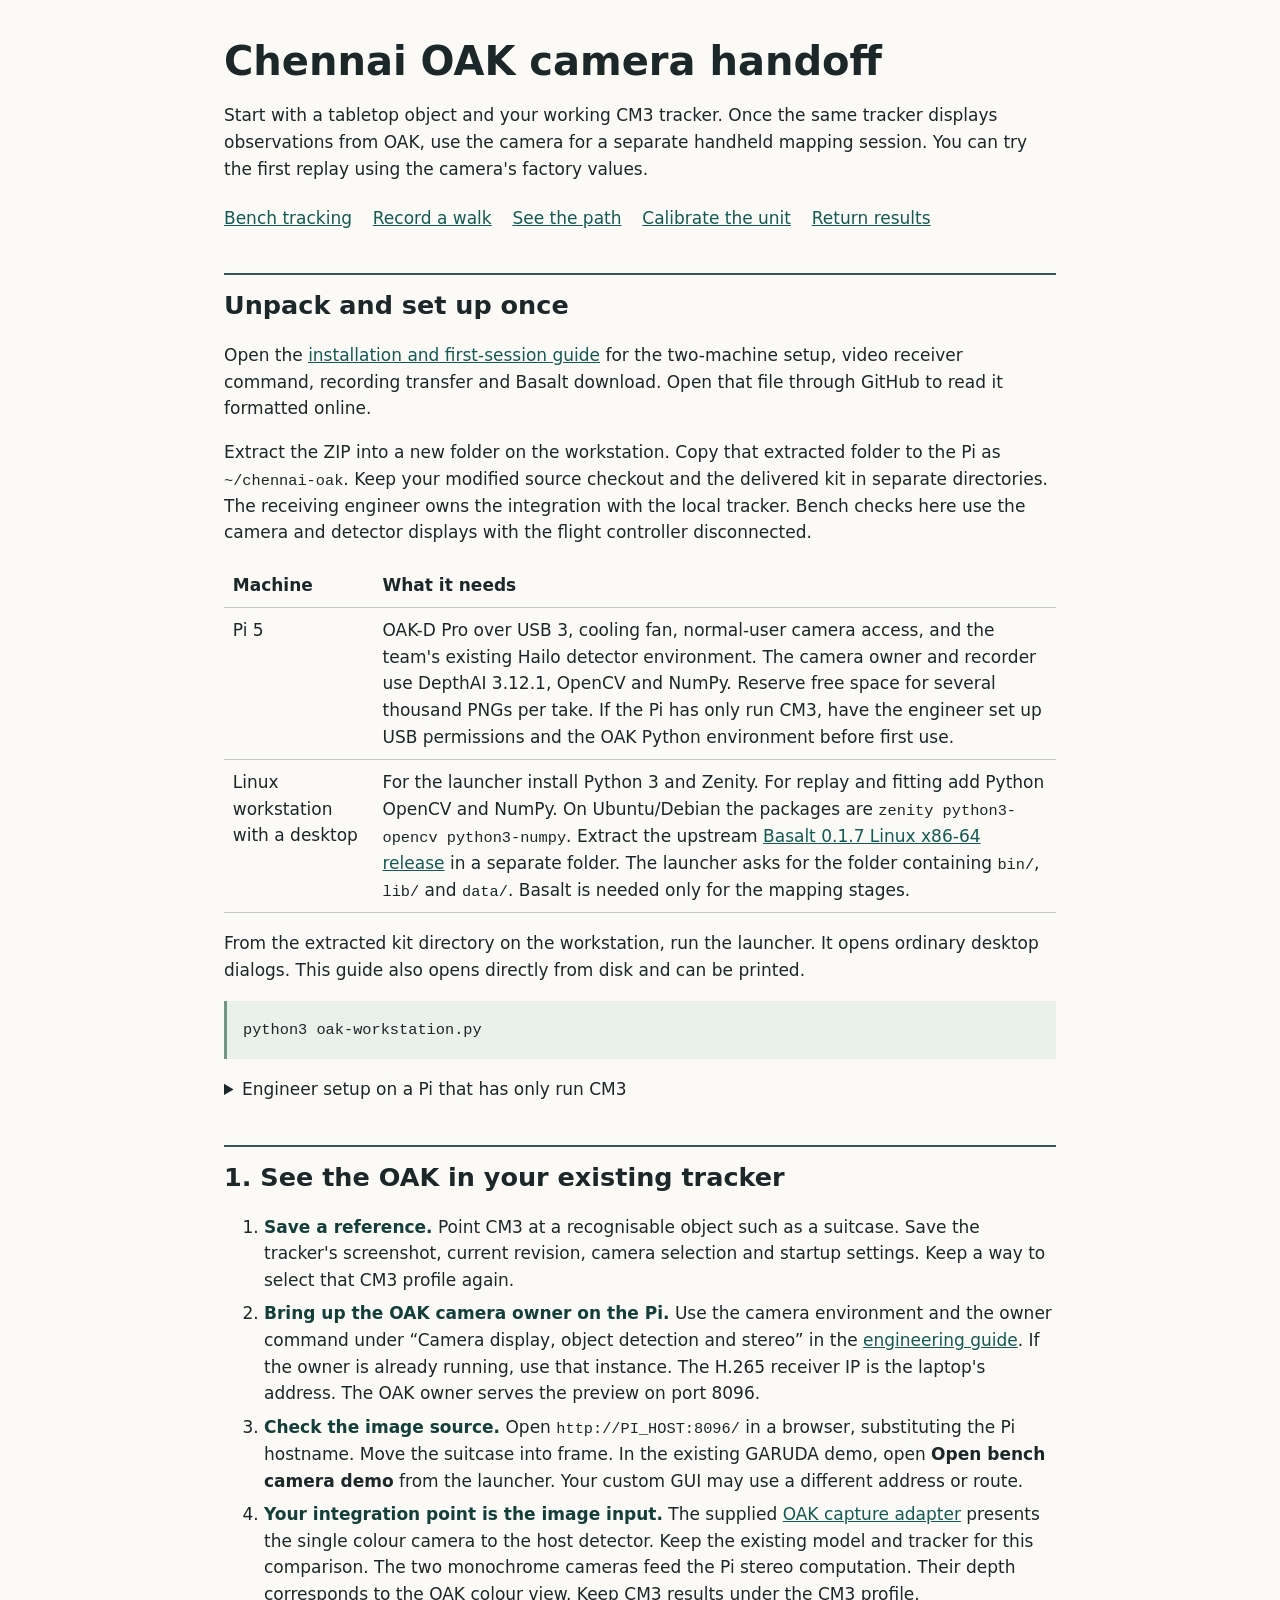
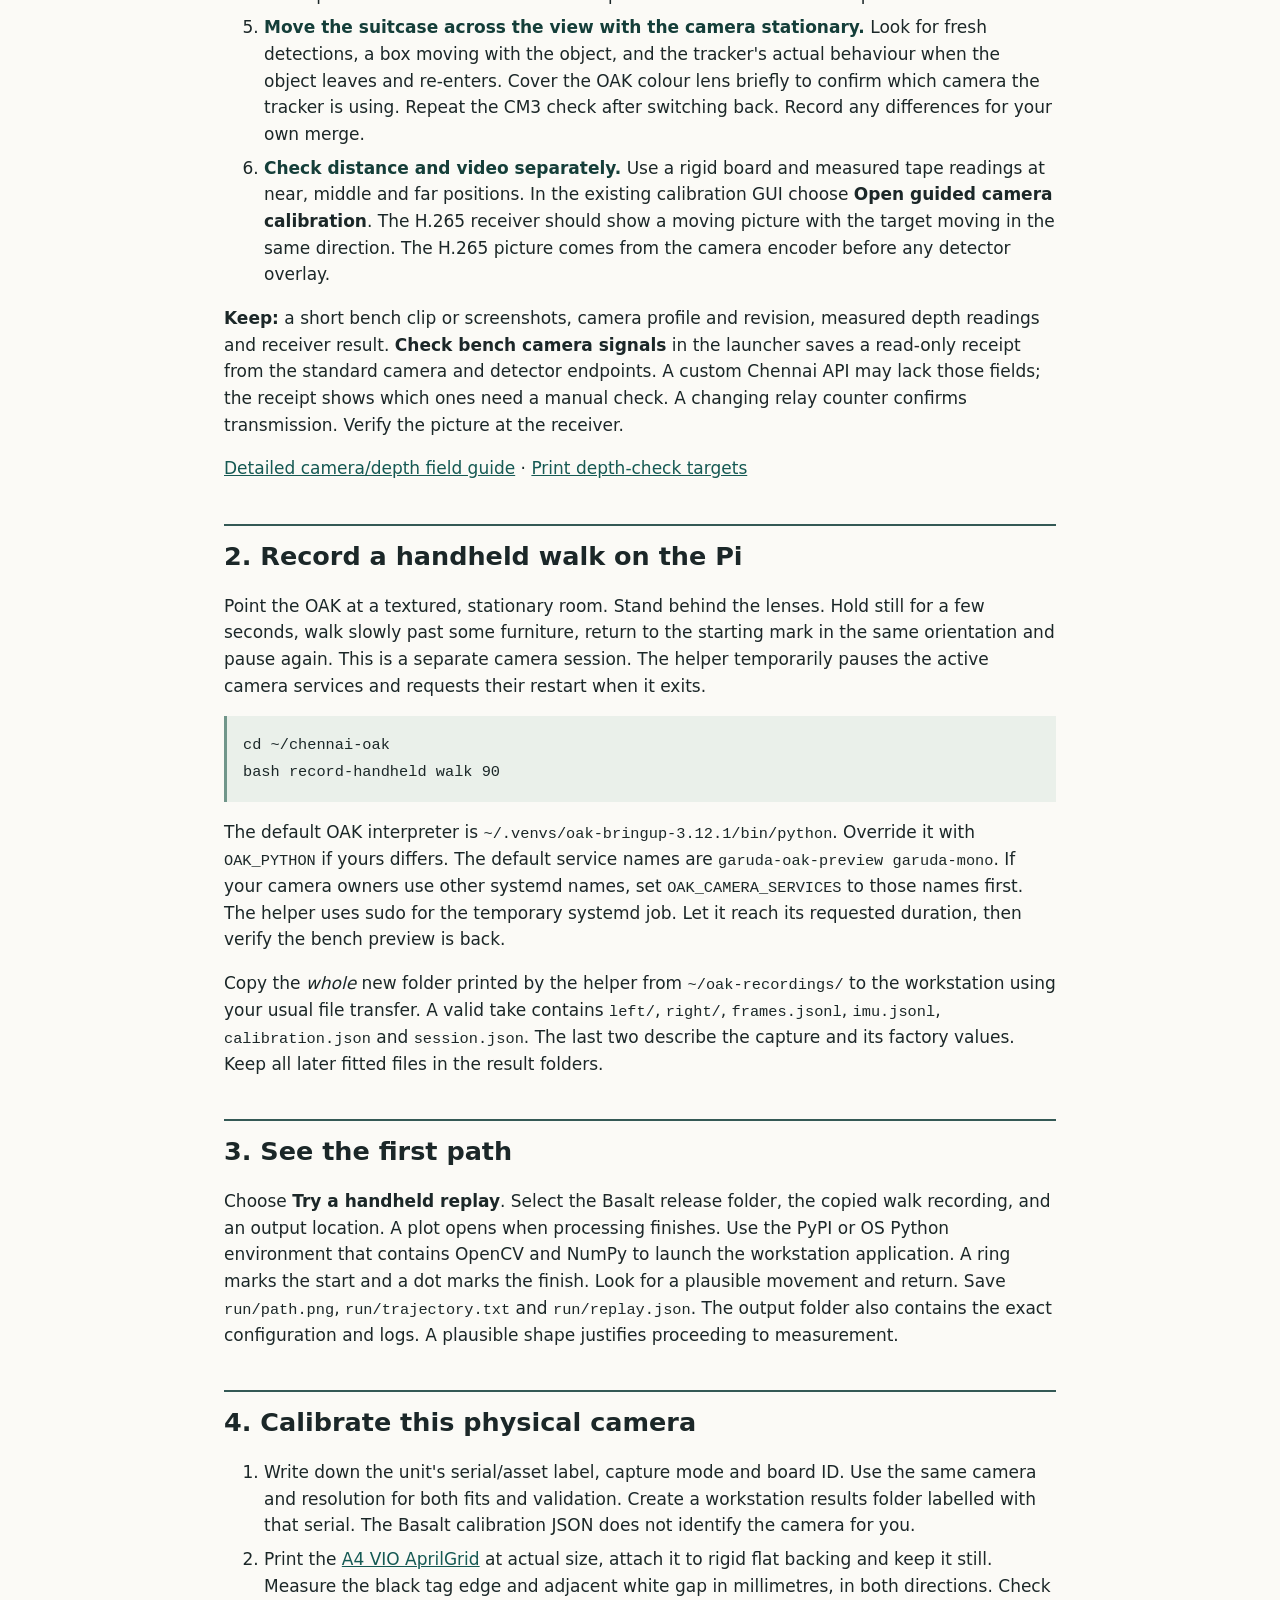
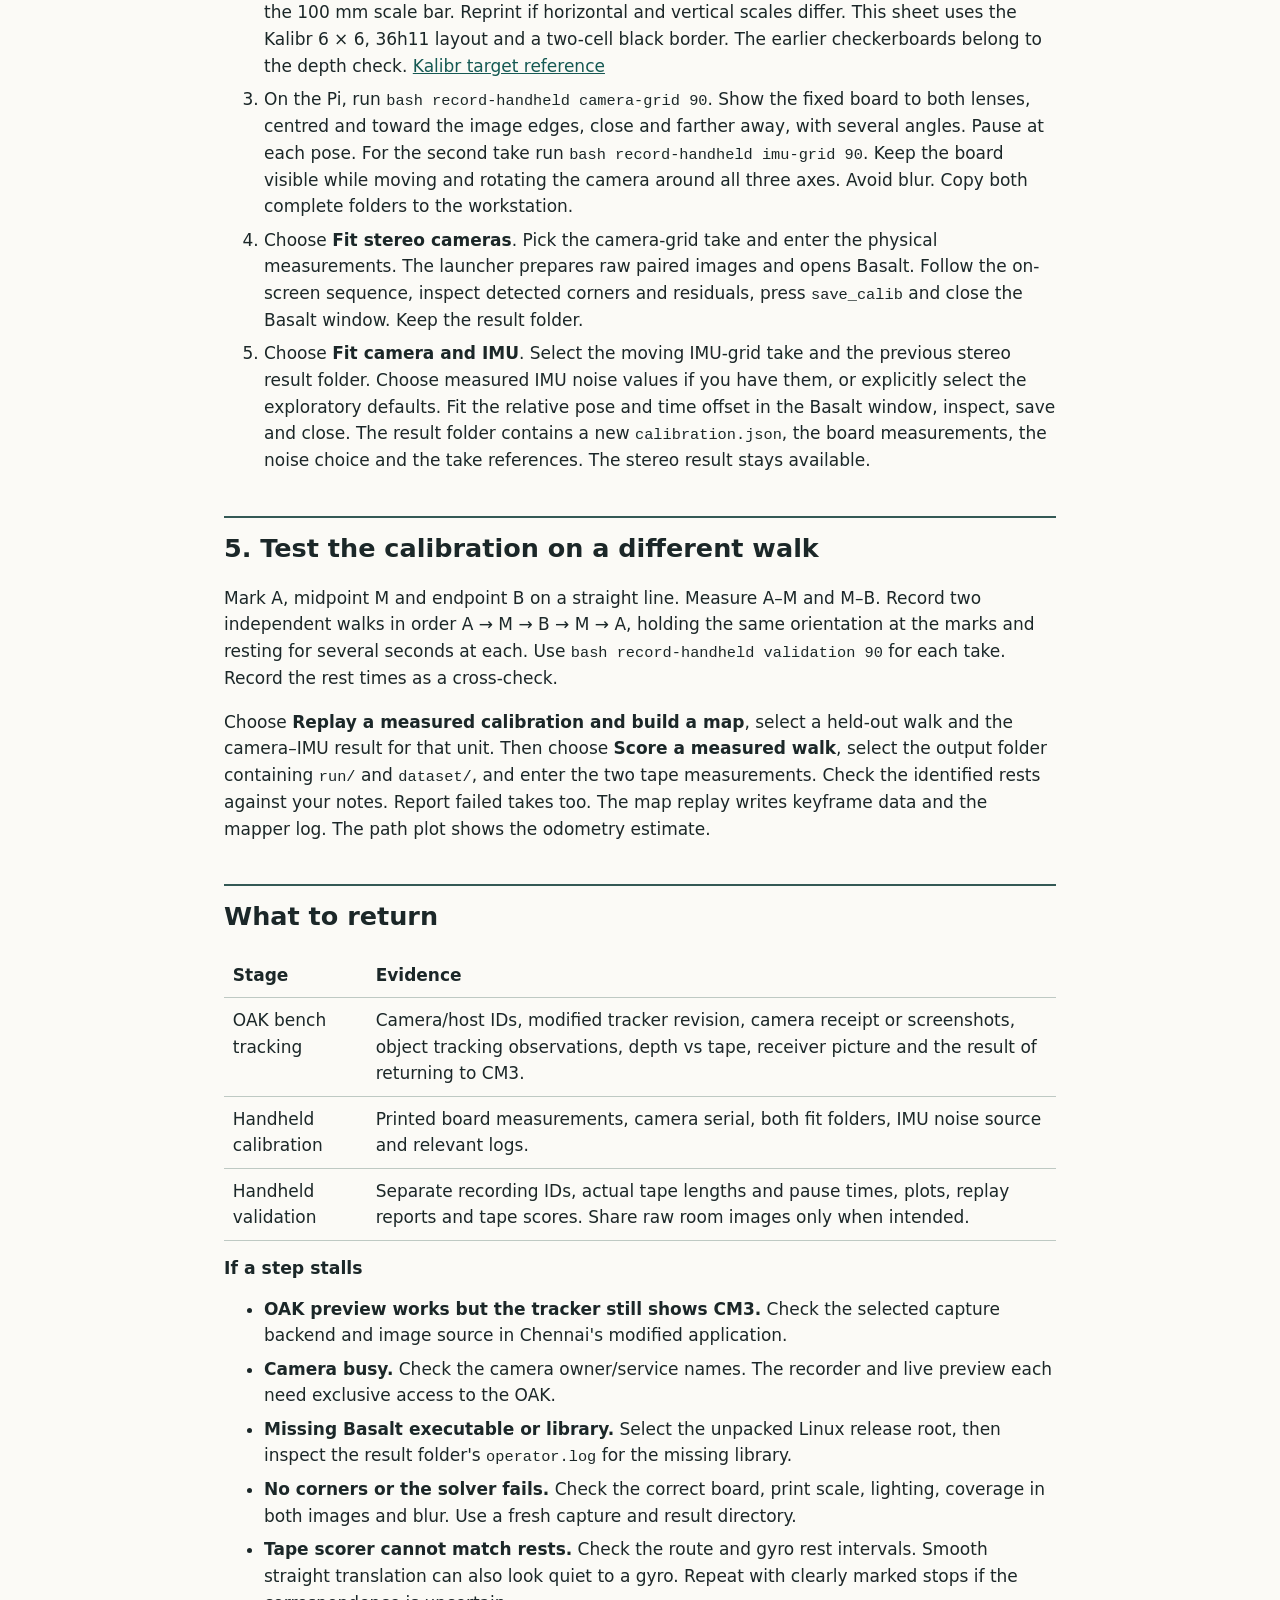
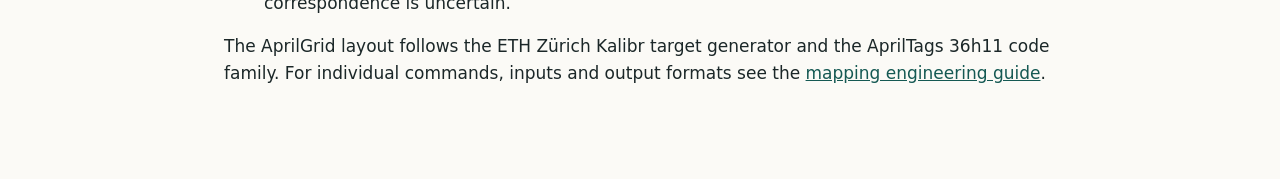
==== START_HERE.html @ a5230a91 "Release the Chennai OAK camera and handheld mapping kit" ====
<!doctype html>
<html lang="en"><meta charset="utf-8"><meta name="viewport" content="width=device-width,initial-scale=1">
<title>Chennai · OAK camera handoff</title>
<style>
*{box-sizing:border-box}body{margin:auto;max-width:55rem;padding:2rem 1.5rem 5rem;color:#1b2728;background:#fbfaf6;font:17px/1.57 "Source Sans 3",system-ui,sans-serif}h1,h2,h3{line-height:1.17}h1{font-size:2.5rem;margin:.4rem 0}h2{margin-top:2.6rem;border-top:2px solid #345955;padding-top:1rem}h3{font-size:1.08rem}a{color:#155953}nav{display:flex;flex-wrap:wrap;gap:.5rem 1.3rem;margin:1.4rem 0}pre{white-space:pre-wrap;overflow-wrap:anywhere;padding:1rem;background:#eaf0ea;border-left:3px solid #71968a}code{font: .9em/1.5 "IBM Plex Mono",monospace}li{margin:.42rem 0}td,th{vertical-align:top;text-align:left;padding:.55rem;border-bottom:1px solid #bec9c3}table{border-collapse:collapse;width:100%}strong{color:#143e39}@media print{body{background:white;padding:0;font-size:11pt}nav{display:none}pre,tr{break-inside:avoid}h2,h3{break-after:avoid}}
</style>
<main>
<h1>Chennai OAK camera handoff</h1>
<p>Start with a tabletop object and your working CM3 tracker. Once the same tracker displays observations from OAK, use the camera for a separate handheld mapping session. You can try the first replay using the camera's factory values.</p>
<nav><a href="#tracking">Bench tracking</a><a href="#record">Record a walk</a><a href="#replay">See the path</a><a href="#calibrate">Calibrate the unit</a><a href="#return">Return results</a></nav>
<h2>Unpack and set up once</h2>
<p>Open the <a href="README.md">installation and first-session guide</a> for the two-machine setup, video receiver command, recording transfer and Basalt download. Open that file through GitHub to read it formatted online.</p>
<p>Extract the ZIP into a new folder on the workstation. Copy that extracted folder to the Pi as <code>~/chennai-oak</code>. Keep your modified source checkout and the delivered kit in separate directories. The receiving engineer owns the integration with the local tracker. Bench checks here use the camera and detector displays with the flight controller disconnected.</p>
<table><thead><tr><th>Machine</th><th>What it needs</th></tr></thead><tbody>
<tr><td>Pi 5</td><td>OAK-D Pro over USB 3, cooling fan, normal-user camera access, and the team's existing Hailo detector environment. The camera owner and recorder use DepthAI 3.12.1, OpenCV and NumPy. Reserve free space for several thousand PNGs per take. If the Pi has only run CM3, have the engineer set up USB permissions and the OAK Python environment before first use.</td></tr>
<tr><td>Linux workstation with a desktop</td><td>For the launcher install Python 3 and Zenity. For replay and fitting add Python OpenCV and NumPy. On Ubuntu/Debian the packages are <code>zenity python3-opencv python3-numpy</code>. Extract the upstream <a href="https://gitlab.com/VladyslavUsenko/basalt/-/releases/0.1.7">Basalt 0.1.7 Linux x86-64 release</a> in a separate folder. The launcher asks for the folder containing <code>bin/</code>, <code>lib/</code> and <code>data/</code>. Basalt is needed only for the mapping stages.</td></tr>
</tbody></table>
<p>From the extracted kit directory on the workstation, run the launcher. It opens ordinary desktop dialogs. This guide also opens directly from disk and can be printed.</p>
<pre><code>python3 oak-workstation.py</code></pre>

<details><summary>Engineer setup on a Pi that has only run CM3</summary>
<p>Keep the camera SDK in its own environment. With the OS OpenCV and NumPy packages available, create the OAK environment and verify imports. The sample device rules reference the sending Pi’s <code>garuda</code> group. Have the administrator match this to the intended local group. The normal station user needs OAK USB access; the kit includes the <a href="hosts/pi5/oak/80-garuda-oak.rules">device rules</a> used on the sending Pi. Apply them through the local administrator if needed, then reconnect the OAK. Use a USB 3 data cable. The video relay uses the GStreamer H.265 parser and RTP payloader.</p>
<pre><code>python3 -m venv --system-site-packages ~/.venvs/oak-bringup-3.12.1
~/.venvs/oak-bringup-3.12.1/bin/python -m pip install --only-binary=:all: depthai==3.12.1
~/.venvs/oak-bringup-3.12.1/bin/python -c 'import depthai, cv2, numpy; print(depthai.__version__)'
gst-inspect-1.0 h265parse
gst-inspect-1.0 rtph265pay</code></pre>
<p>If the standard camera calibration page is missing, launch its supplied service in a terminal on the Pi with <code>python3 hosts/pi5/oak_calibration.py</code> using a Python environment with OpenCV and NumPy. Open <code>http://PI_HOST:8099/camera</code> from the bench LAN. This serves the depth-check workspace alongside the existing tracker. The camera owner uses port 8096.</p>
</details>
<h2 id="tracking">1. See the OAK in your existing tracker</h2>
<ol>
<li><strong>Save a reference.</strong> Point CM3 at a recognisable object such as a suitcase. Save the tracker's screenshot, current revision, camera selection and startup settings. Keep a way to select that CM3 profile again.</li>
<li><strong>Bring up the OAK camera owner on the Pi.</strong> Use the camera environment and the owner command under “Camera display, object detection and stereo” in the <a href="docs/CHENNAI_OAK_MAPPING.md">engineering guide</a>. If the owner is already running, use that instance. The H.265 receiver IP is the laptop's address. The OAK owner serves the preview on port 8096.</li>
<li><strong>Check the image source.</strong> Open <code>http://PI_HOST:8096/</code> in a browser, substituting the Pi hostname. Move the suitcase into frame. In the existing GARUDA demo, open <b>Open bench camera demo</b> from the launcher. Your custom GUI may use a different address or route.</li>
<li><strong>Your integration point is the image input.</strong> The supplied <a href="hosts/pi5/oak_capture.py">OAK capture adapter</a> presents the single colour camera to the host detector. Keep the existing model and tracker for this comparison. The two monochrome cameras feed the Pi stereo computation. Their depth corresponds to the OAK colour view. Keep CM3 results under the CM3 profile.</li>
<li><strong>Move the suitcase across the view with the camera stationary.</strong> Look for fresh detections, a box moving with the object, and the tracker's actual behaviour when the object leaves and re-enters. Cover the OAK colour lens briefly to confirm which camera the tracker is using. Repeat the CM3 check after switching back. Record any differences for your own merge.</li>
<li><strong>Check distance and video separately.</strong> Use a rigid board and measured tape readings at near, middle and far positions. In the existing calibration GUI choose <b>Open guided camera calibration</b>. The H.265 receiver should show a moving picture with the target moving in the same direction. The H.265 picture comes from the camera encoder before any detector overlay.</li>
</ol>
<p><b>Keep:</b> a short bench clip or screenshots, camera profile and revision, measured depth readings and receiver result. <b>Check bench camera signals</b> in the launcher saves a read-only receipt from the standard camera and detector endpoints. A custom Chennai API may lack those fields; the receipt shows which ones need a manual check. A changing relay counter confirms transmission. Verify the picture at the receiver.</p>
<p><a href="hosts/pi5/demo/chennai/OPERATOR.md">Detailed camera/depth field guide</a> · <a href="hosts/pi5/demo/chennai/oak-targets-a4.pdf">Print depth-check targets</a></p>

<h2 id="record">2. Record a handheld walk on the Pi</h2>
<p>Point the OAK at a textured, stationary room. Stand behind the lenses. Hold still for a few seconds, walk slowly past some furniture, return to the starting mark in the same orientation and pause again. This is a separate camera session. The helper temporarily pauses the active camera services and requests their restart when it exits.</p>
<pre><code>cd ~/chennai-oak
bash record-handheld walk 90</code></pre>
<p>The default OAK interpreter is <code>~/.venvs/oak-bringup-3.12.1/bin/python</code>. Override it with <code>OAK_PYTHON</code> if yours differs. The default service names are <code>garuda-oak-preview garuda-mono</code>. If your camera owners use other systemd names, set <code>OAK_CAMERA_SERVICES</code> to those names first. The helper uses sudo for the temporary systemd job. Let it reach its requested duration, then verify the bench preview is back.</p>
<p>Copy the <em>whole</em> new folder printed by the helper from <code>~/oak-recordings/</code> to the workstation using your usual file transfer. A valid take contains <code>left/</code>, <code>right/</code>, <code>frames.jsonl</code>, <code>imu.jsonl</code>, <code>calibration.json</code> and <code>session.json</code>. The last two describe the capture and its factory values. Keep all later fitted files in the result folders.</p>

<h2 id="replay">3. See the first path</h2>
<p>Choose <b>Try a handheld replay</b>. Select the Basalt release folder, the copied walk recording, and an output location. A plot opens when processing finishes. Use the PyPI or OS Python environment that contains OpenCV and NumPy to launch the workstation application. A ring marks the start and a dot marks the finish. Look for a plausible movement and return. Save <code>run/path.png</code>, <code>run/trajectory.txt</code> and <code>run/replay.json</code>. The output folder also contains the exact configuration and logs. A plausible shape justifies proceeding to measurement.</p>

<h2 id="calibrate">4. Calibrate this physical camera</h2>
<ol>
<li>Write down the unit's serial/asset label, capture mode and board ID. Use the same camera and resolution for both fits and validation. Create a workstation results folder labelled with that serial. The Basalt calibration JSON does not identify the camera for you.</li>
<li>Print the <a href="hosts/pi5/demo/chennai/oak-aprilgrid-a4.pdf">A4 VIO AprilGrid</a> at actual size, attach it to rigid flat backing and keep it still. Measure the black tag edge and adjacent white gap in millimetres, in both directions. Check the 100 mm scale bar. Reprint if horizontal and vertical scales differ. This sheet uses the Kalibr 6 × 6, 36h11 layout and a two-cell black border. The earlier checkerboards belong to the depth check. <a href="https://github.com/ethz-asl/kalibr/wiki/calibration-targets">Kalibr target reference</a></li>
<li>On the Pi, run <code>bash record-handheld camera-grid 90</code>. Show the fixed board to both lenses, centred and toward the image edges, close and farther away, with several angles. Pause at each pose. For the second take run <code>bash record-handheld imu-grid 90</code>. Keep the board visible while moving and rotating the camera around all three axes. Avoid blur. Copy both complete folders to the workstation.</li>
<li>Choose <b>Fit stereo cameras</b>. Pick the camera-grid take and enter the physical measurements. The launcher prepares raw paired images and opens Basalt. Follow the on-screen sequence, inspect detected corners and residuals, press <code>save_calib</code> and close the Basalt window. Keep the result folder.</li>
<li>Choose <b>Fit camera and IMU</b>. Select the moving IMU-grid take and the previous stereo result folder. Choose measured IMU noise values if you have them, or explicitly select the exploratory defaults. Fit the relative pose and time offset in the Basalt window, inspect, save and close. The result folder contains a new <code>calibration.json</code>, the board measurements, the noise choice and the take references. The stereo result stays available.</li>
</ol>

<h2>5. Test the calibration on a different walk</h2>
<p>Mark A, midpoint M and endpoint B on a straight line. Measure A–M and M–B. Record two independent walks in order A → M → B → M → A, holding the same orientation at the marks and resting for several seconds at each. Use <code>bash record-handheld validation 90</code> for each take. Record the rest times as a cross-check.</p>
<p>Choose <b>Replay a measured calibration and build a map</b>, select a held-out walk and the camera–IMU result for that unit. Then choose <b>Score a measured walk</b>, select the output folder containing <code>run/</code> and <code>dataset/</code>, and enter the two tape measurements. Check the identified rests against your notes. Report failed takes too. The map replay writes keyframe data and the mapper log. The path plot shows the odometry estimate.</p>

<h2 id="return">What to return</h2>
<table><tr><th>Stage</th><th>Evidence</th></tr>
<tr><td>OAK bench tracking</td><td>Camera/host IDs, modified tracker revision, camera receipt or screenshots, object tracking observations, depth vs tape, receiver picture and the result of returning to CM3.</td></tr>
<tr><td>Handheld calibration</td><td>Printed board measurements, camera serial, both fit folders, IMU noise source and relevant logs.</td></tr>
<tr><td>Handheld validation</td><td>Separate recording IDs, actual tape lengths and pause times, plots, replay reports and tape scores. Share raw room images only when intended.</td></tr></table>
<h3>If a step stalls</h3>
<ul><li><b>OAK preview works but the tracker still shows CM3.</b> Check the selected capture backend and image source in Chennai's modified application.</li>
<li><b>Camera busy.</b> Check the camera owner/service names. The recorder and live preview each need exclusive access to the OAK.</li>
<li><b>Missing Basalt executable or library.</b> Select the unpacked Linux release root, then inspect the result folder's <code>operator.log</code> for the missing library.</li>
<li><b>No corners or the solver fails.</b> Check the correct board, print scale, lighting, coverage in both images and blur. Use a fresh capture and result directory.</li>
<li><b>Tape scorer cannot match rests.</b> Check the route and gyro rest intervals. Smooth straight translation can also look quiet to a gyro. Repeat with clearly marked stops if the correspondence is uncertain.</li></ul>
<p>The AprilGrid layout follows the ETH Zürich Kalibr target generator and the AprilTags 36h11 code family. For individual commands, inputs and output formats see the <a href="docs/CHENNAI_OAK_MAPPING.md">mapping engineering guide</a>.</p>
</main></html>
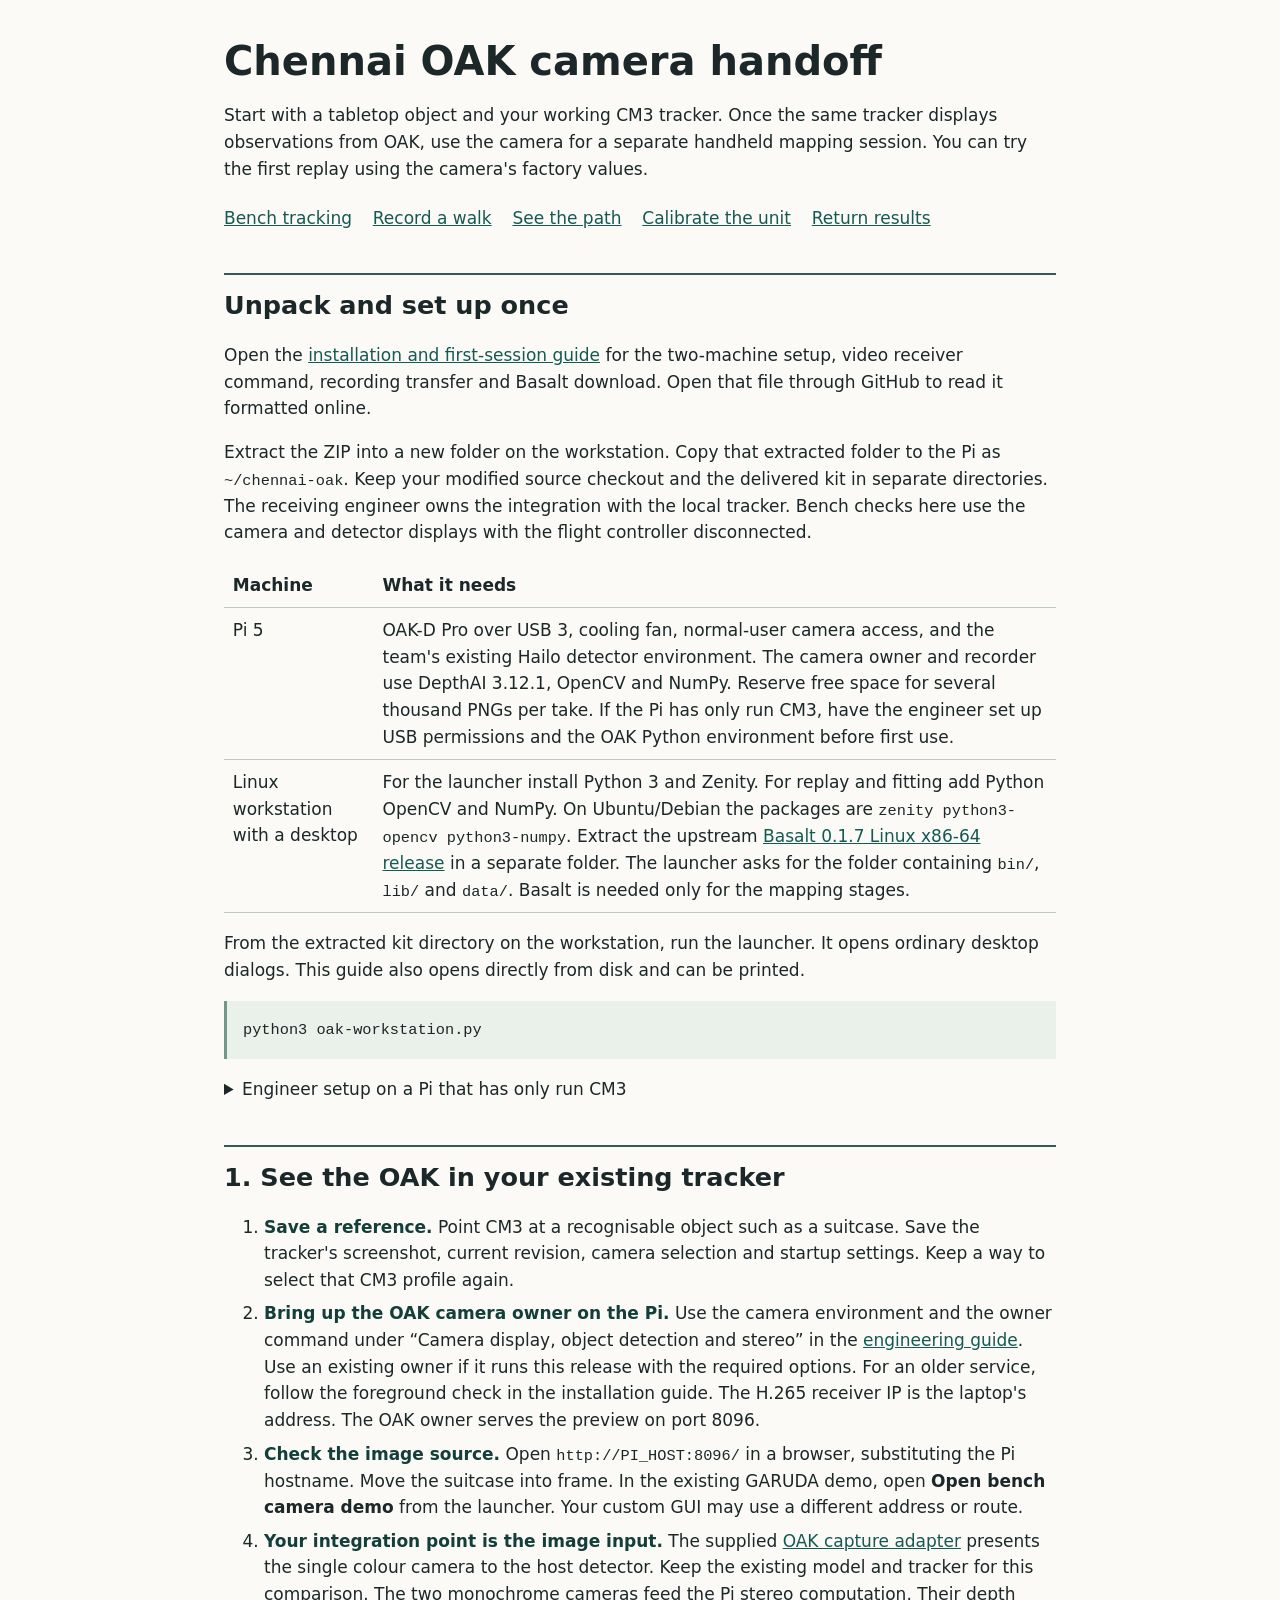
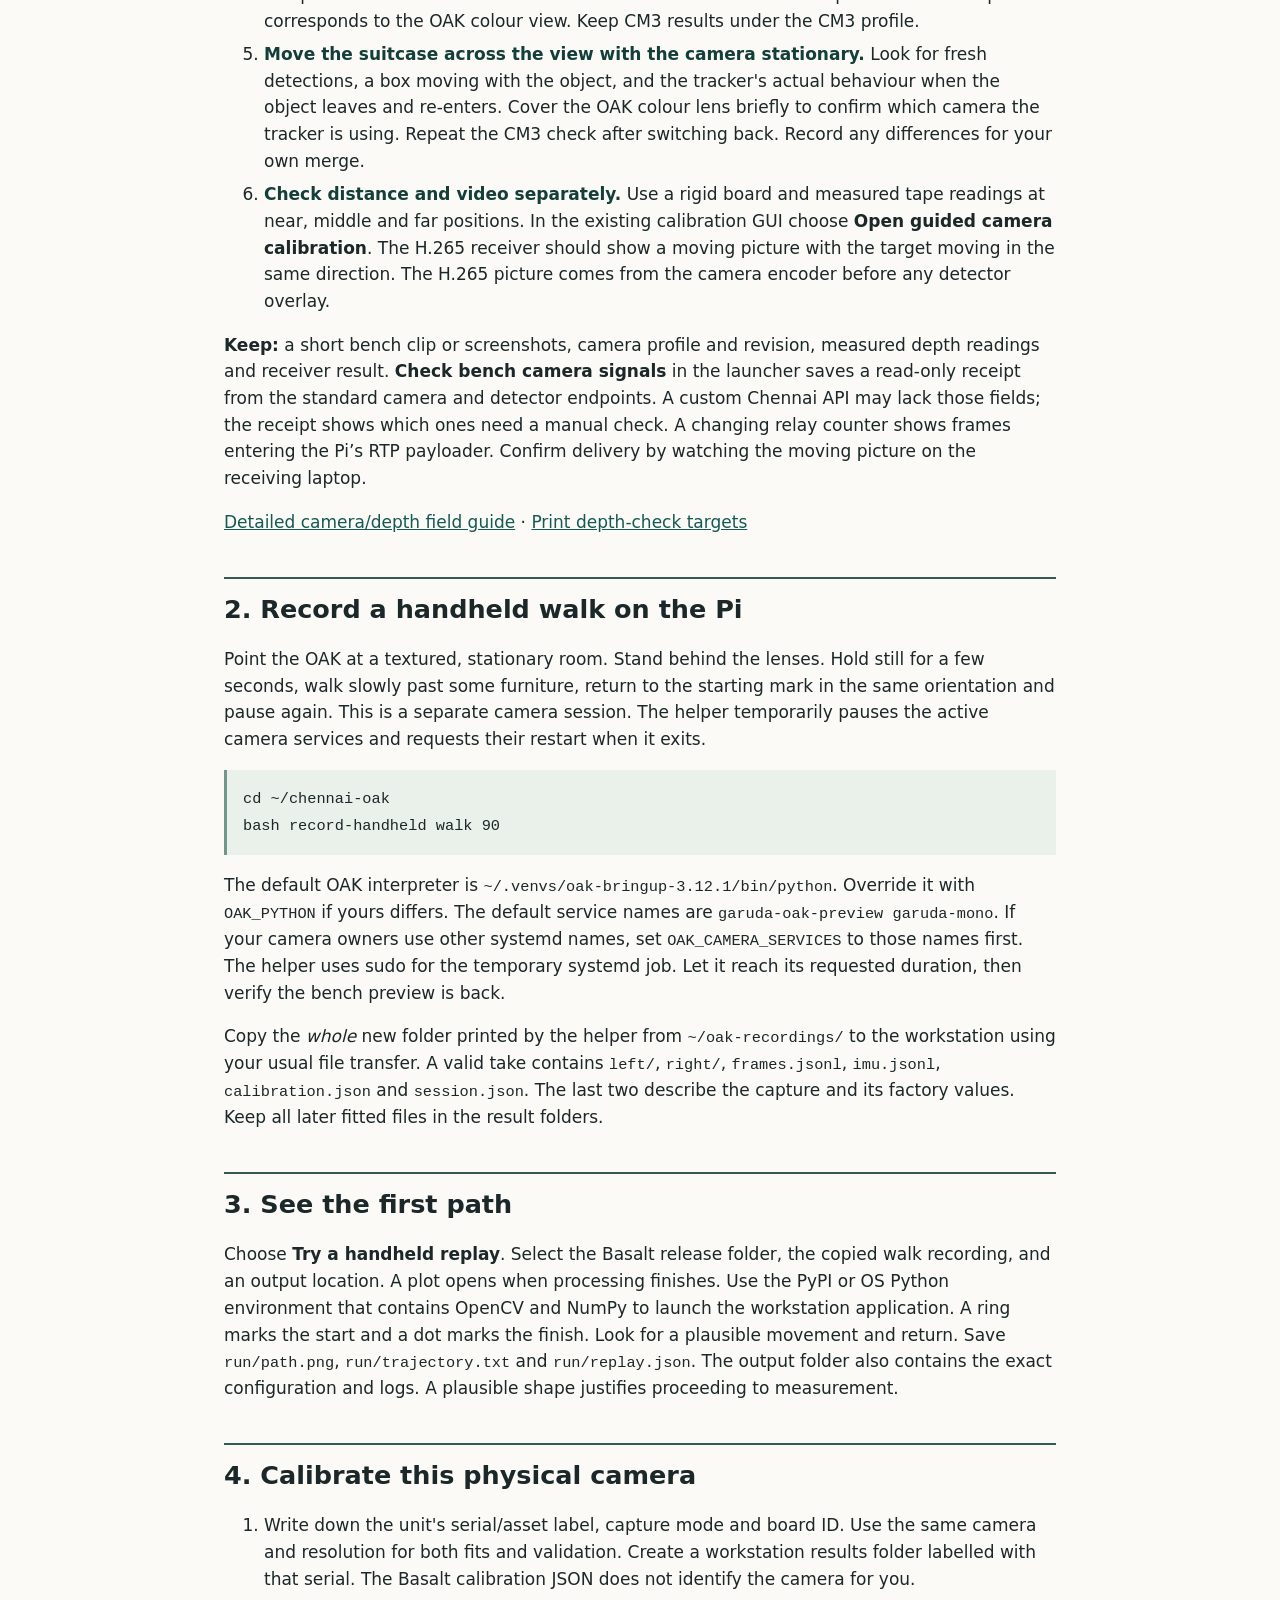
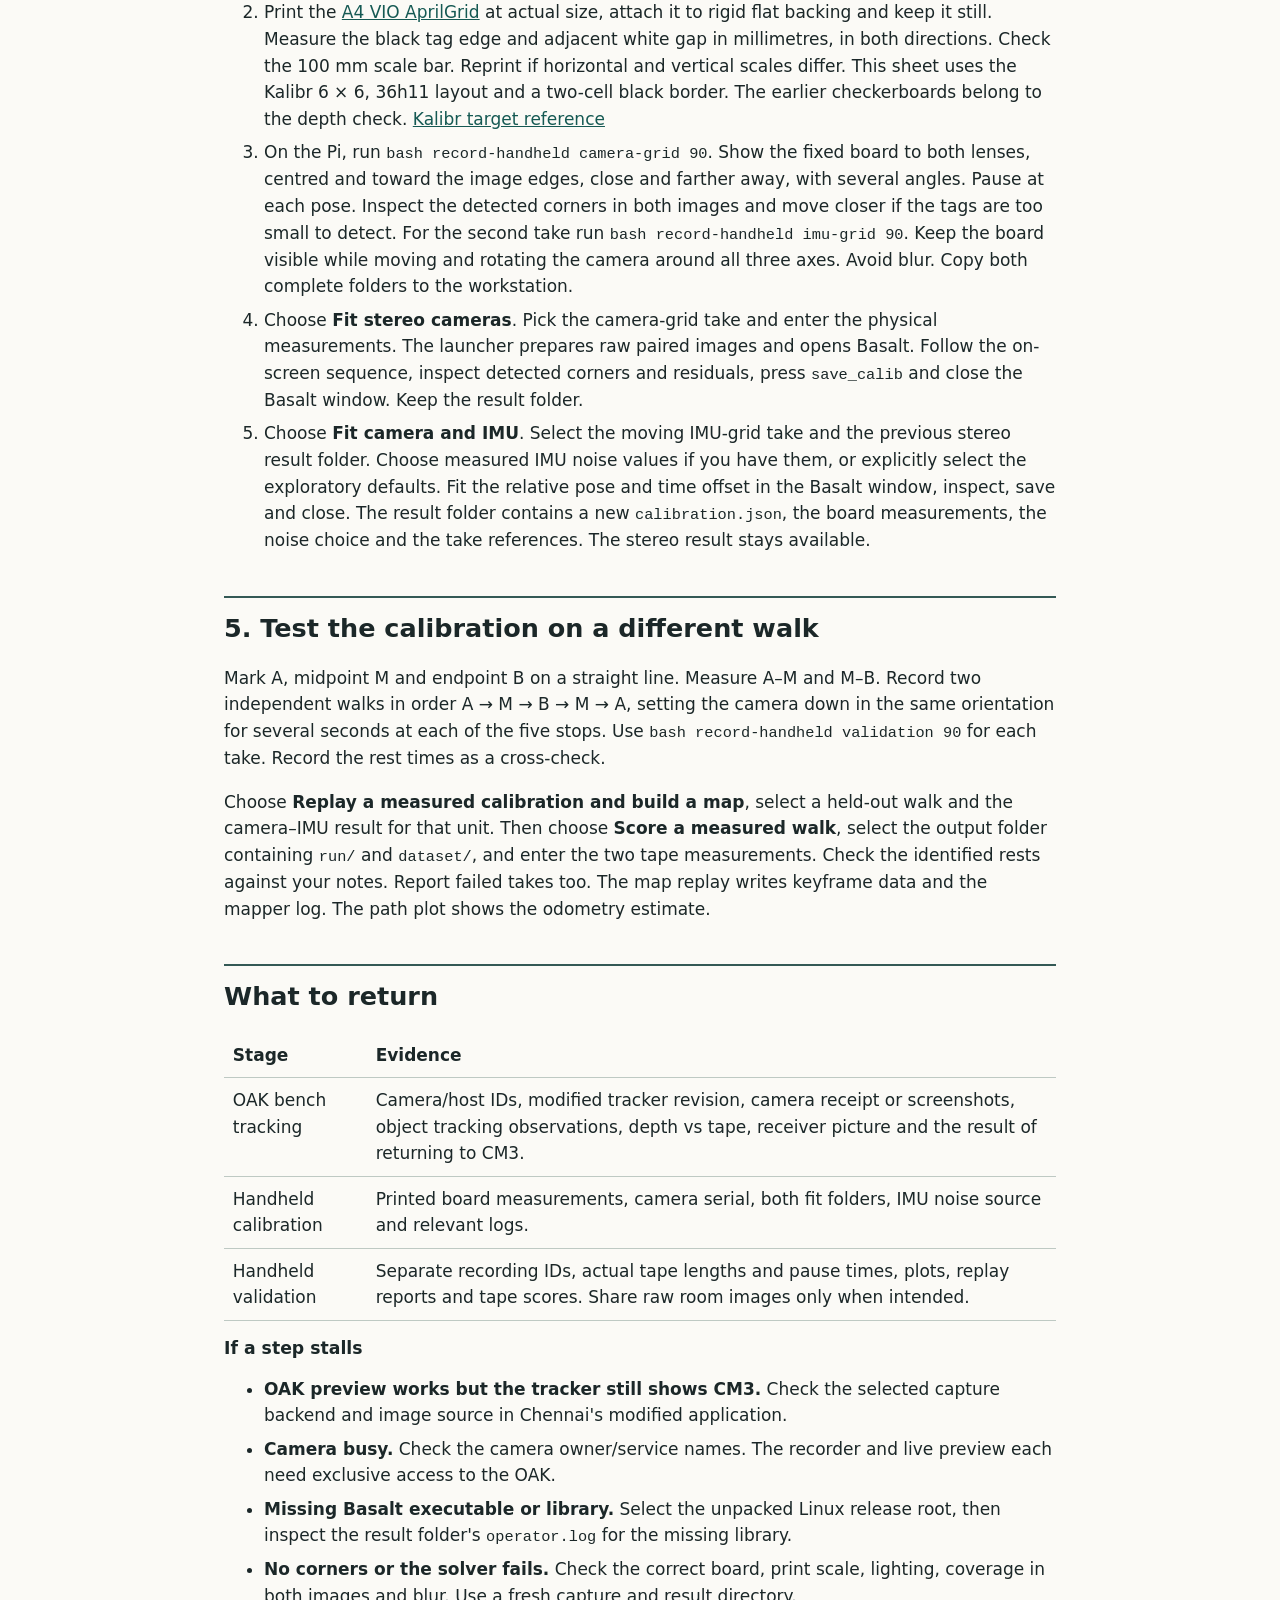
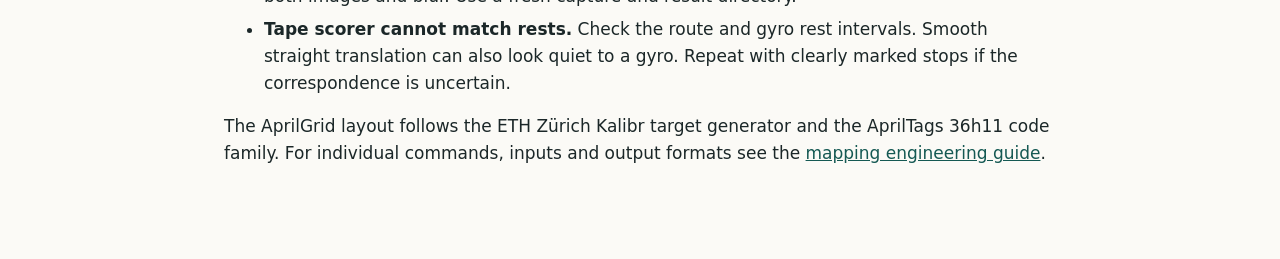
==== commit 5d322205: "Correct RGB preview readiness and Chennai receiving instructions" ====
--- a/START_HERE.html
+++ b/START_HERE.html
@@ -30,13 +30,13 @@
 <h2 id="tracking">1. See the OAK in your existing tracker</h2>
 <ol>
 <li><strong>Save a reference.</strong> Point CM3 at a recognisable object such as a suitcase. Save the tracker's screenshot, current revision, camera selection and startup settings. Keep a way to select that CM3 profile again.</li>
-<li><strong>Bring up the OAK camera owner on the Pi.</strong> Use the camera environment and the owner command under “Camera display, object detection and stereo” in the <a href="docs/CHENNAI_OAK_MAPPING.md">engineering guide</a>. If the owner is already running, use that instance. The H.265 receiver IP is the laptop's address. The OAK owner serves the preview on port 8096.</li>
+<li><strong>Bring up the OAK camera owner on the Pi.</strong> Use the camera environment and the owner command under “Camera display, object detection and stereo” in the <a href="docs/CHENNAI_OAK_MAPPING.md">engineering guide</a>. Use an existing owner if it runs this release with the required options. For an older service, follow the foreground check in the installation guide. The H.265 receiver IP is the laptop's address. The OAK owner serves the preview on port 8096.</li>
 <li><strong>Check the image source.</strong> Open <code>http://PI_HOST:8096/</code> in a browser, substituting the Pi hostname. Move the suitcase into frame. In the existing GARUDA demo, open <b>Open bench camera demo</b> from the launcher. Your custom GUI may use a different address or route.</li>
 <li><strong>Your integration point is the image input.</strong> The supplied <a href="hosts/pi5/oak_capture.py">OAK capture adapter</a> presents the single colour camera to the host detector. Keep the existing model and tracker for this comparison. The two monochrome cameras feed the Pi stereo computation. Their depth corresponds to the OAK colour view. Keep CM3 results under the CM3 profile.</li>
 <li><strong>Move the suitcase across the view with the camera stationary.</strong> Look for fresh detections, a box moving with the object, and the tracker's actual behaviour when the object leaves and re-enters. Cover the OAK colour lens briefly to confirm which camera the tracker is using. Repeat the CM3 check after switching back. Record any differences for your own merge.</li>
 <li><strong>Check distance and video separately.</strong> Use a rigid board and measured tape readings at near, middle and far positions. In the existing calibration GUI choose <b>Open guided camera calibration</b>. The H.265 receiver should show a moving picture with the target moving in the same direction. The H.265 picture comes from the camera encoder before any detector overlay.</li>
 </ol>
-<p><b>Keep:</b> a short bench clip or screenshots, camera profile and revision, measured depth readings and receiver result. <b>Check bench camera signals</b> in the launcher saves a read-only receipt from the standard camera and detector endpoints. A custom Chennai API may lack those fields; the receipt shows which ones need a manual check. A changing relay counter confirms transmission. Verify the picture at the receiver.</p>
+<p><b>Keep:</b> a short bench clip or screenshots, camera profile and revision, measured depth readings and receiver result. <b>Check bench camera signals</b> in the launcher saves a read-only receipt from the standard camera and detector endpoints. A custom Chennai API may lack those fields; the receipt shows which ones need a manual check. A changing relay counter shows frames entering the Pi’s RTP payloader. Confirm delivery by watching the moving picture on the receiving laptop.</p>
 <p><a href="hosts/pi5/demo/chennai/OPERATOR.md">Detailed camera/depth field guide</a> · <a href="hosts/pi5/demo/chennai/oak-targets-a4.pdf">Print depth-check targets</a></p>
 
 <h2 id="record">2. Record a handheld walk on the Pi</h2>
@@ -53,13 +53,13 @@
 <ol>
 <li>Write down the unit's serial/asset label, capture mode and board ID. Use the same camera and resolution for both fits and validation. Create a workstation results folder labelled with that serial. The Basalt calibration JSON does not identify the camera for you.</li>
 <li>Print the <a href="hosts/pi5/demo/chennai/oak-aprilgrid-a4.pdf">A4 VIO AprilGrid</a> at actual size, attach it to rigid flat backing and keep it still. Measure the black tag edge and adjacent white gap in millimetres, in both directions. Check the 100 mm scale bar. Reprint if horizontal and vertical scales differ. This sheet uses the Kalibr 6 × 6, 36h11 layout and a two-cell black border. The earlier checkerboards belong to the depth check. <a href="https://github.com/ethz-asl/kalibr/wiki/calibration-targets">Kalibr target reference</a></li>
-<li>On the Pi, run <code>bash record-handheld camera-grid 90</code>. Show the fixed board to both lenses, centred and toward the image edges, close and farther away, with several angles. Pause at each pose. For the second take run <code>bash record-handheld imu-grid 90</code>. Keep the board visible while moving and rotating the camera around all three axes. Avoid blur. Copy both complete folders to the workstation.</li>
+<li>On the Pi, run <code>bash record-handheld camera-grid 90</code>. Show the fixed board to both lenses, centred and toward the image edges, close and farther away, with several angles. Pause at each pose. Inspect the detected corners in both images and move closer if the tags are too small to detect. For the second take run <code>bash record-handheld imu-grid 90</code>. Keep the board visible while moving and rotating the camera around all three axes. Avoid blur. Copy both complete folders to the workstation.</li>
 <li>Choose <b>Fit stereo cameras</b>. Pick the camera-grid take and enter the physical measurements. The launcher prepares raw paired images and opens Basalt. Follow the on-screen sequence, inspect detected corners and residuals, press <code>save_calib</code> and close the Basalt window. Keep the result folder.</li>
 <li>Choose <b>Fit camera and IMU</b>. Select the moving IMU-grid take and the previous stereo result folder. Choose measured IMU noise values if you have them, or explicitly select the exploratory defaults. Fit the relative pose and time offset in the Basalt window, inspect, save and close. The result folder contains a new <code>calibration.json</code>, the board measurements, the noise choice and the take references. The stereo result stays available.</li>
 </ol>
 
 <h2>5. Test the calibration on a different walk</h2>
-<p>Mark A, midpoint M and endpoint B on a straight line. Measure A–M and M–B. Record two independent walks in order A → M → B → M → A, holding the same orientation at the marks and resting for several seconds at each. Use <code>bash record-handheld validation 90</code> for each take. Record the rest times as a cross-check.</p>
+<p>Mark A, midpoint M and endpoint B on a straight line. Measure A–M and M–B. Record two independent walks in order A → M → B → M → A, setting the camera down in the same orientation for several seconds at each of the five stops. Use <code>bash record-handheld validation 90</code> for each take. Record the rest times as a cross-check.</p>
 <p>Choose <b>Replay a measured calibration and build a map</b>, select a held-out walk and the camera–IMU result for that unit. Then choose <b>Score a measured walk</b>, select the output folder containing <code>run/</code> and <code>dataset/</code>, and enter the two tape measurements. Check the identified rests against your notes. Report failed takes too. The map replay writes keyframe data and the mapper log. The path plot shows the odometry estimate.</p>
 
 <h2 id="return">What to return</h2>
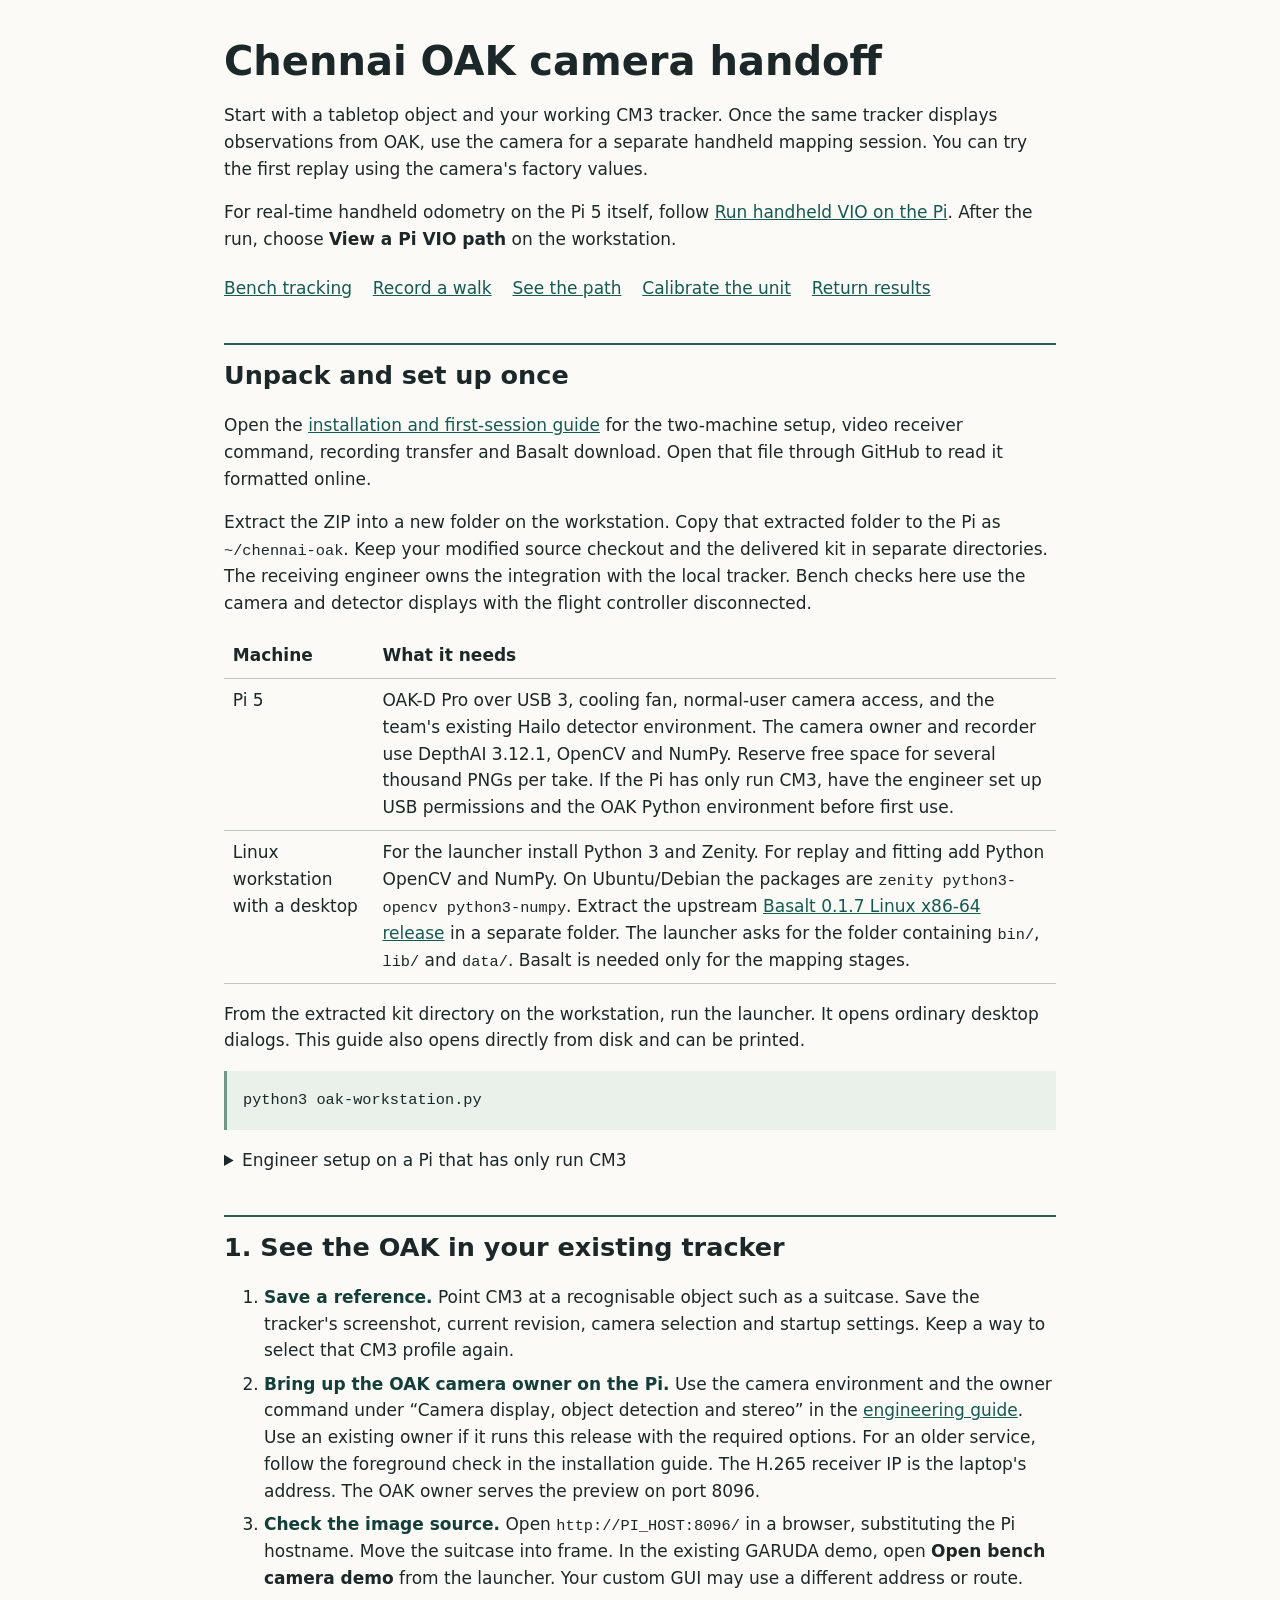
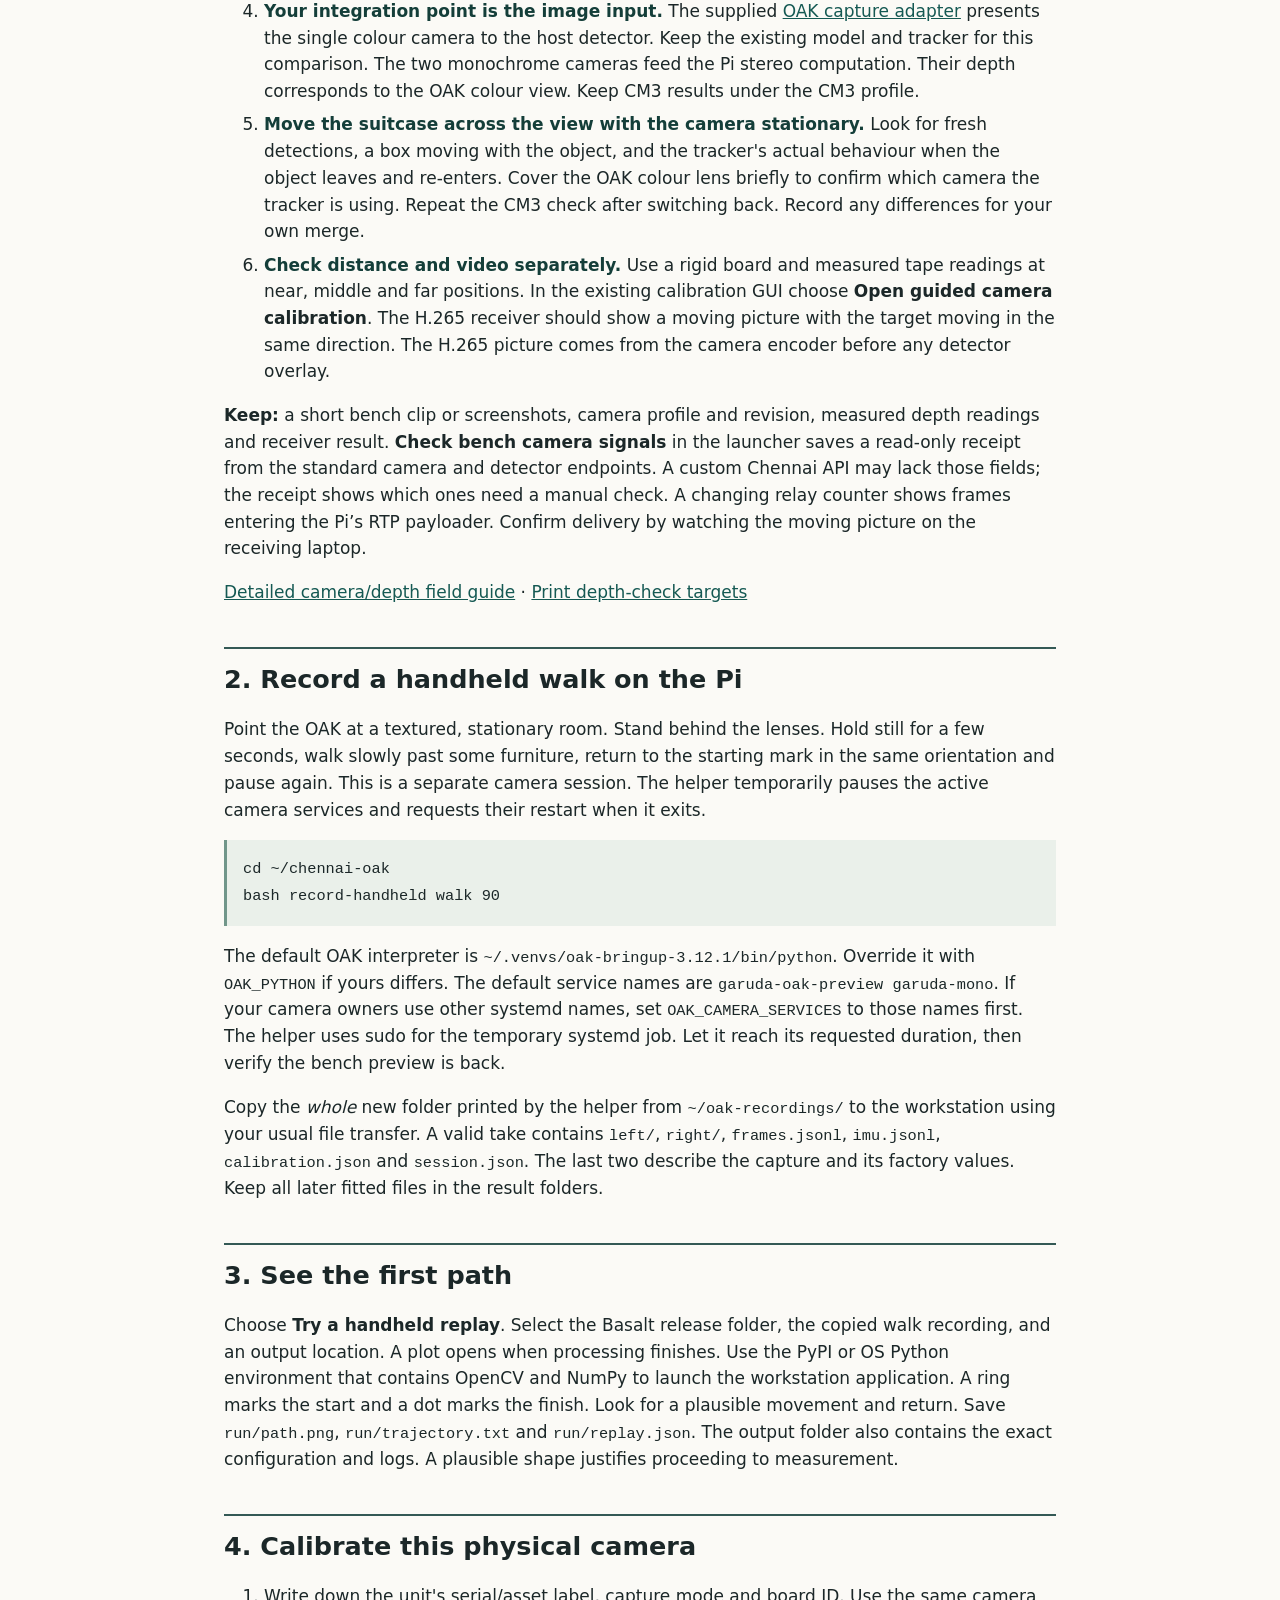
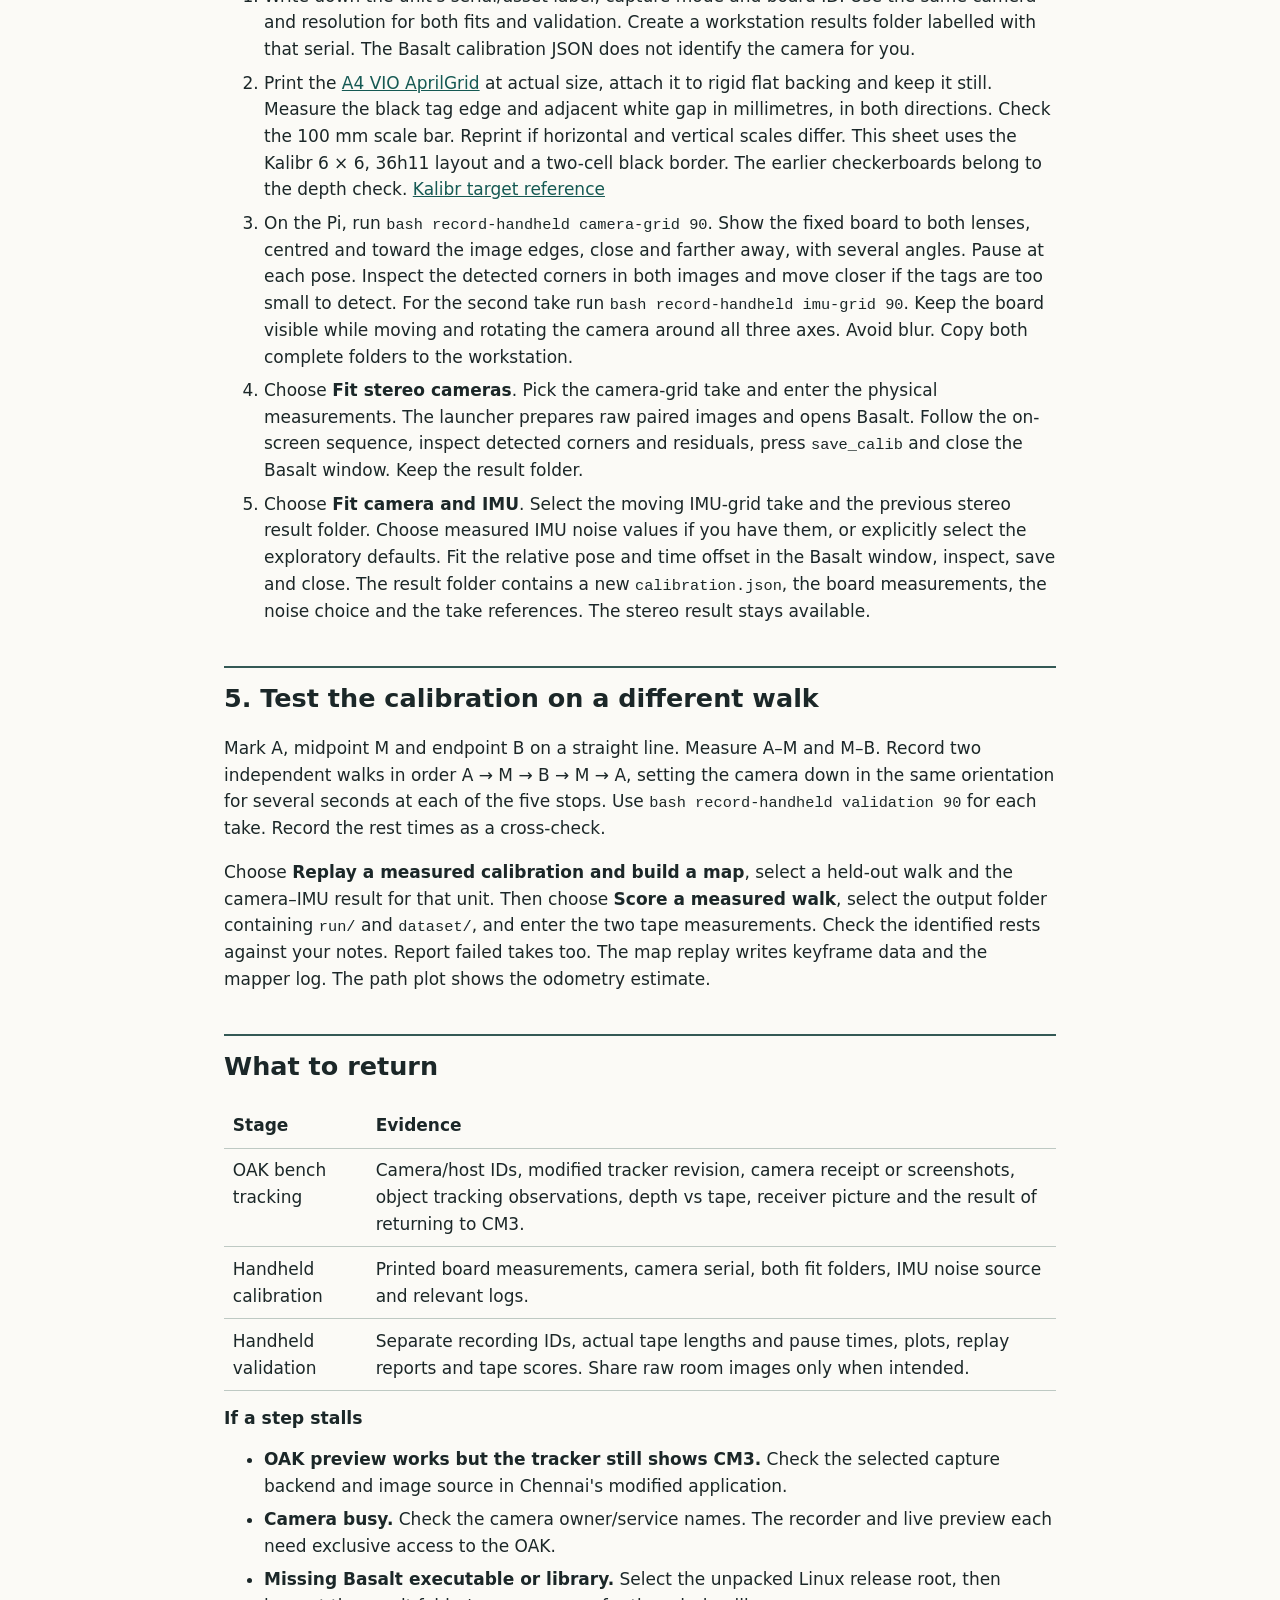
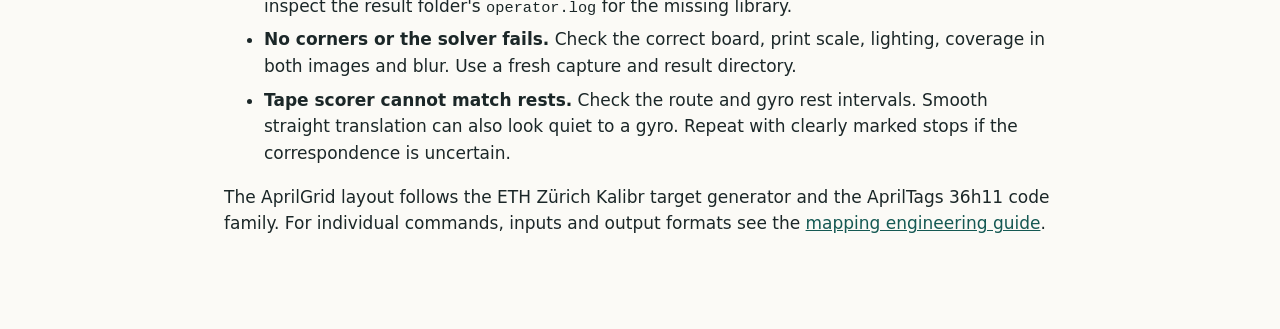
==== commit abb3cf79: "Include the handheld Raspberry Pi 5 VIO runner and build guide" ====
--- a/START_HERE.html
+++ b/START_HERE.html
@@ -7,6 +7,7 @@
 <main>
 <h1>Chennai OAK camera handoff</h1>
 <p>Start with a tabletop object and your working CM3 tracker. Once the same tracker displays observations from OAK, use the camera for a separate handheld mapping session. You can try the first replay using the camera's factory values.</p>
+<p>For real-time handheld odometry on the Pi 5 itself, follow <a href="docs/CHENNAI_PI_VIO.md">Run handheld VIO on the Pi</a>. After the run, choose <b>View a Pi VIO path</b> on the workstation.</p>
 <nav><a href="#tracking">Bench tracking</a><a href="#record">Record a walk</a><a href="#replay">See the path</a><a href="#calibrate">Calibrate the unit</a><a href="#return">Return results</a></nav>
 <h2>Unpack and set up once</h2>
 <p>Open the <a href="README.md">installation and first-session guide</a> for the two-machine setup, video receiver command, recording transfer and Basalt download. Open that file through GitHub to read it formatted online.</p>
